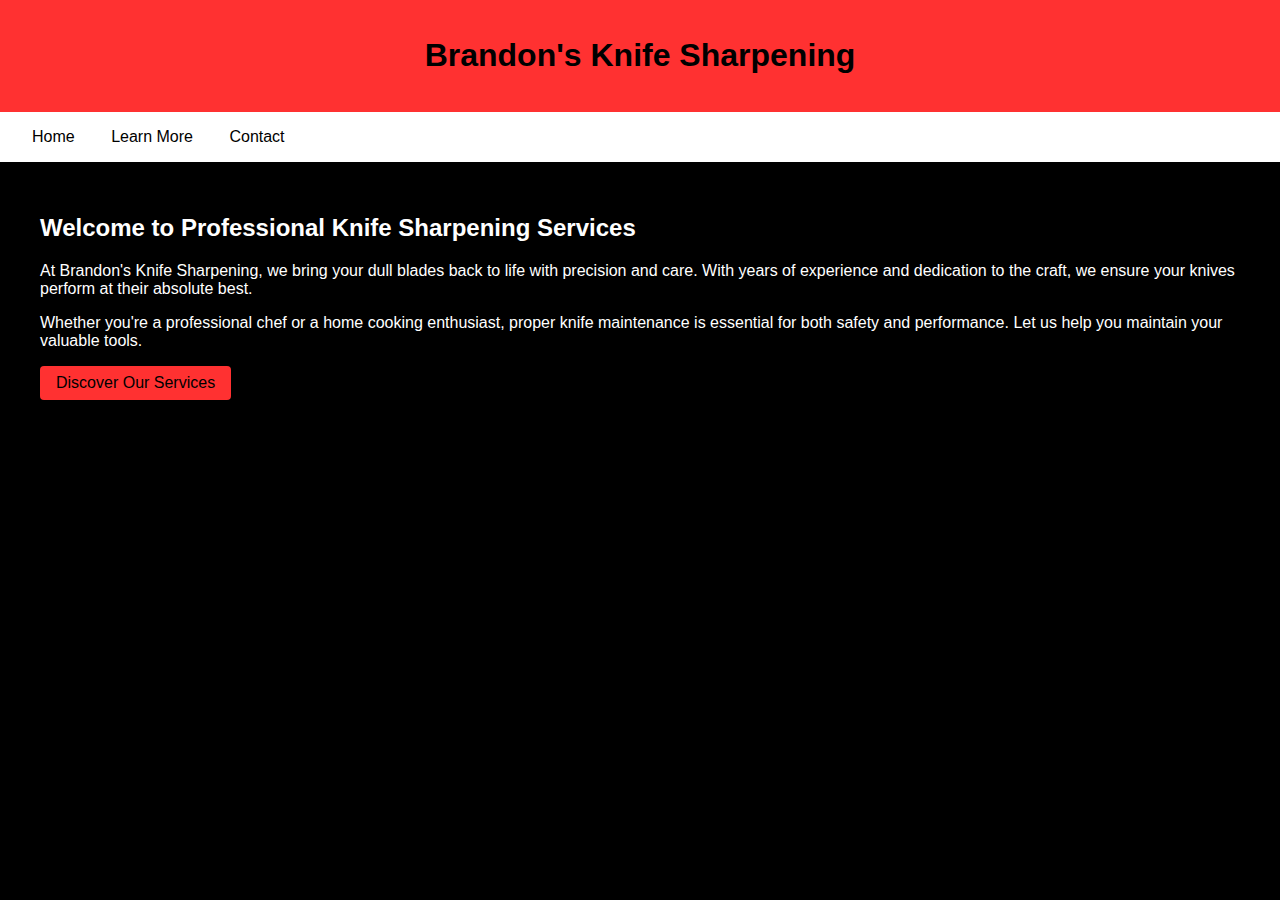
==== index.html @ 4161d785 "first" ====
<!DOCTYPE html>
<html lang="en">
  <head>
    <meta charset="UTF-8" />
    <meta name="viewport" content="width=device-width, initial-scale=1.0" />
    <title>Brandon's Knife Sharpening</title>
    <link rel="stylesheet" href="styles.css" />
  </head>
  <body>
    <header>
      <h1>Brandon's Knife Sharpening</h1>
    </header>
    <nav>
      <a href="index.html">Home</a>
      <a href="learn-more.html">Learn More</a>
      <a href="contact.html">Contact</a>
    </nav>
    <div class="container">
      <h2>Welcome to Professional Knife Sharpening Services</h2>
      <p>
        At Brandon's Knife Sharpening, we bring your dull blades back to life
        with precision and care. With years of experience and dedication to the
        craft, we ensure your knives perform at their absolute best.
      </p>
      <p>
        Whether you're a professional chef or a home cooking enthusiast, proper
        knife maintenance is essential for both safety and performance. Let us
        help you maintain your valuable tools.
      </p>
      <a href="learn-more.html" class="button">Discover Our Services</a>
    </div>
  </body>
</html>
---- styles.css ----
:root {
  --primary: #ff3131;
  --secondary: #000;
  --accent: #fff;
}

body {
  font-family: "Arial", sans-serif;
  margin: 0;
  padding: 0;
  background-color: var(--secondary);
  color: var(--accent);
}

header {
  background-color: var(--primary);
  color: var(--secondary);
  padding: 1rem;
  text-align: center;
}

nav {
  background-color: var(--accent);
  padding: 1rem;
}

nav a {
  color: var(--secondary);
  text-decoration: none;
  margin: 0 1rem;
}

nav a:hover {
  color: var(--primary);
}

.container {
  max-width: 1200px;
  margin: 0 auto;
  padding: 2rem;
}

.button {
  background-color: var(--primary);
  color: var(--secondary);
  padding: 0.5rem 1rem;
  border: none;
  border-radius: 4px;
  cursor: pointer;
  text-decoration: none;
  display: inline-block;
}

.button:hover {
  opacity: 0.9;
}
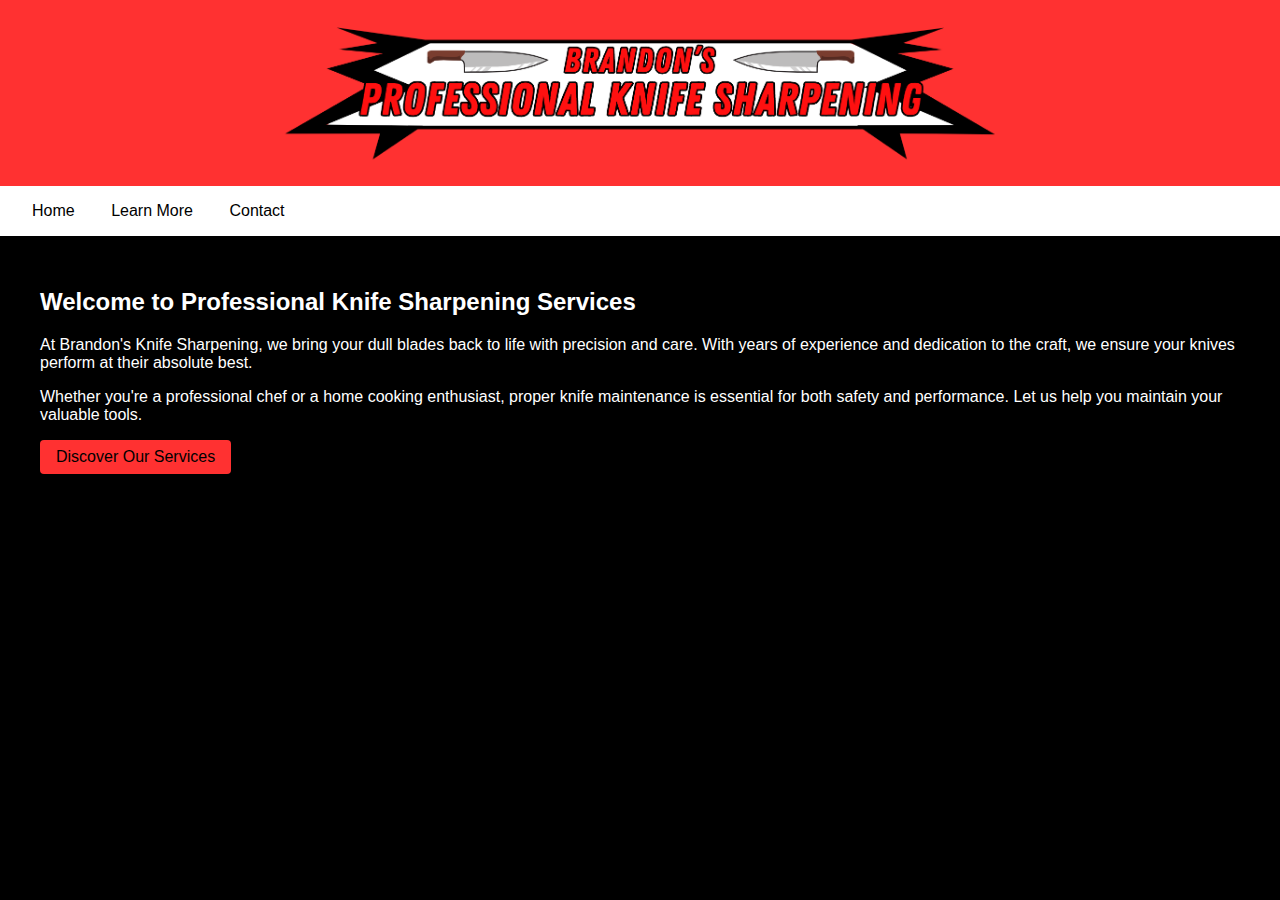
==== commit 4706ae69: "2" ====
--- a/index.html
+++ b/index.html
@@ -8,7 +8,11 @@
   </head>
   <body>
     <header>
-      <h1>Brandon's Knife Sharpening</h1>
+      <img
+        src="images/BKS-banner.png"
+        alt="Brandon's Knife Sharpening"
+        class="banner-logo"
+      />
     </header>
     <nav>
       <a href="index.html">Home</a>
--- a/styles.css
+++ b/styles.css
@@ -17,6 +17,19 @@
   color: var(--secondary);
   padding: 1rem;
   text-align: center;
+}
+
+.banner-logo {
+  max-width: 100%;
+  height: auto;
+  /* Adjust max-height if needed */
+  max-height: 150px;
+}
+.profile-photo {
+  width: 100px; /* or whatever size you prefer */
+  height: 100px;
+  object-fit: cover;
+  border-radius: 50%; /* makes it circular */
 }
 
 nav {
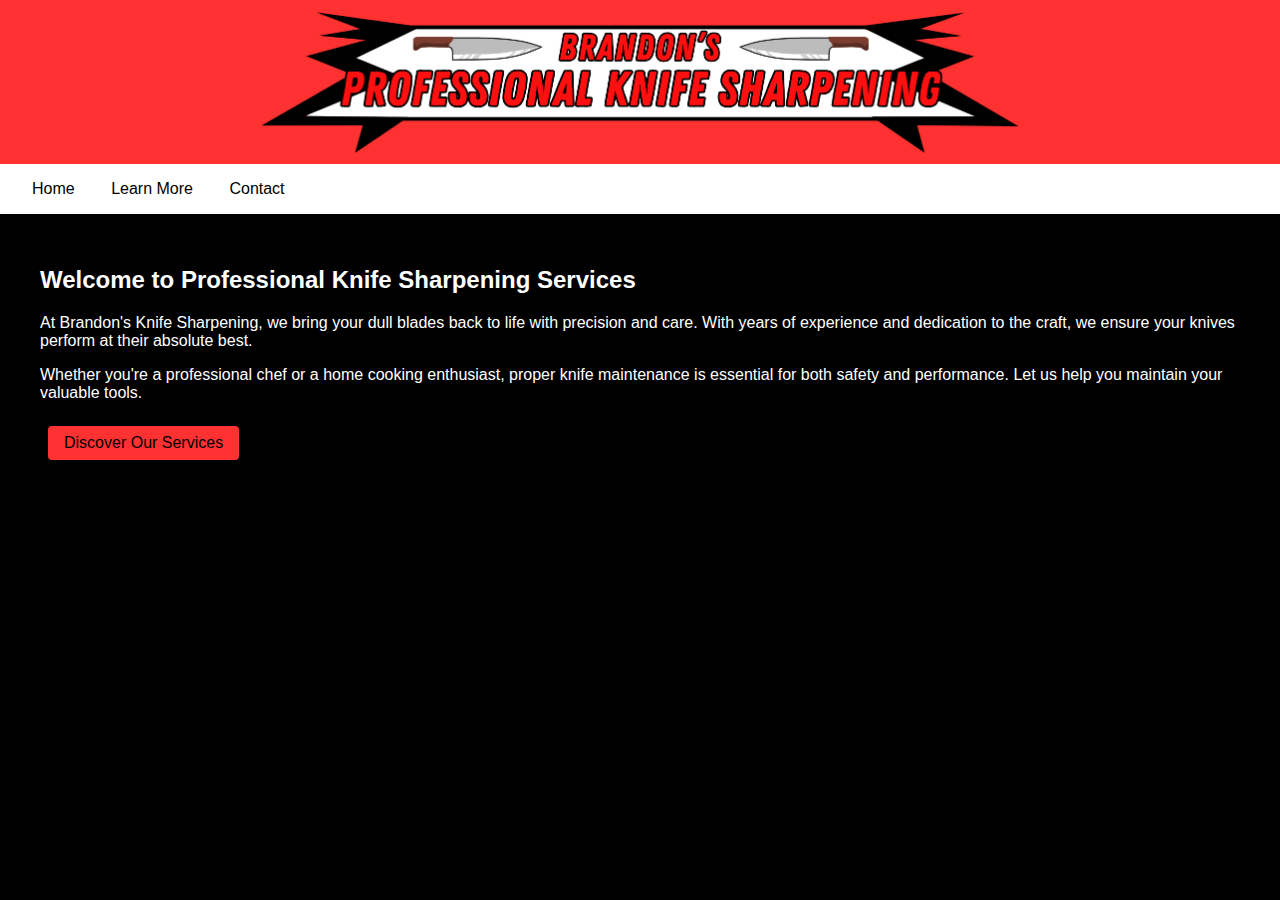
==== commit 8fd57534: "rough" ====
--- a/index.html
+++ b/index.html
@@ -5,6 +5,7 @@
     <meta name="viewport" content="width=device-width, initial-scale=1.0" />
     <title>Brandon's Knife Sharpening</title>
     <link rel="stylesheet" href="styles.css" />
+    <link rel="icon" href="favicon.ico" type="image/x-icon" />
   </head>
   <body>
     <header>
@@ -15,10 +16,11 @@
       />
     </header>
     <nav>
-      <a href="index.html">Home</a>
-      <a href="learn-more.html">Learn More</a>
-      <a href="contact.html">Contact</a>
+      <a href="/">Home</a>
+      <a href="/learn-more/">Learn More</a>
+      <a href="/contact/">Contact</a>
     </nav>
+
     <div class="container">
       <h2>Welcome to Professional Knife Sharpening Services</h2>
       <p>
--- a/styles.css
+++ b/styles.css
@@ -15,7 +15,6 @@
 header {
   background-color: var(--primary);
   color: var(--secondary);
-  padding: 1rem;
   text-align: center;
 }
 
@@ -23,13 +22,19 @@
   max-width: 100%;
   height: auto;
   /* Adjust max-height if needed */
-  max-height: 150px;
+  max-height: 160px;
+  margin: 0px;
 }
 .profile-photo {
-  width: 100px; /* or whatever size you prefer */
-  height: 100px;
+  width: 200px;
+  height: 200px;
   object-fit: cover;
-  border-radius: 50%; /* makes it circular */
+  border-radius: 50%;
+  margin: 20px 0;
+}
+
+.contact-info {
+  text-align: center;
 }
 
 nav {
@@ -57,6 +62,7 @@
   background-color: var(--primary);
   color: var(--secondary);
   padding: 0.5rem 1rem;
+  margin: 0.5rem;
   border: none;
   border-radius: 4px;
   cursor: pointer;
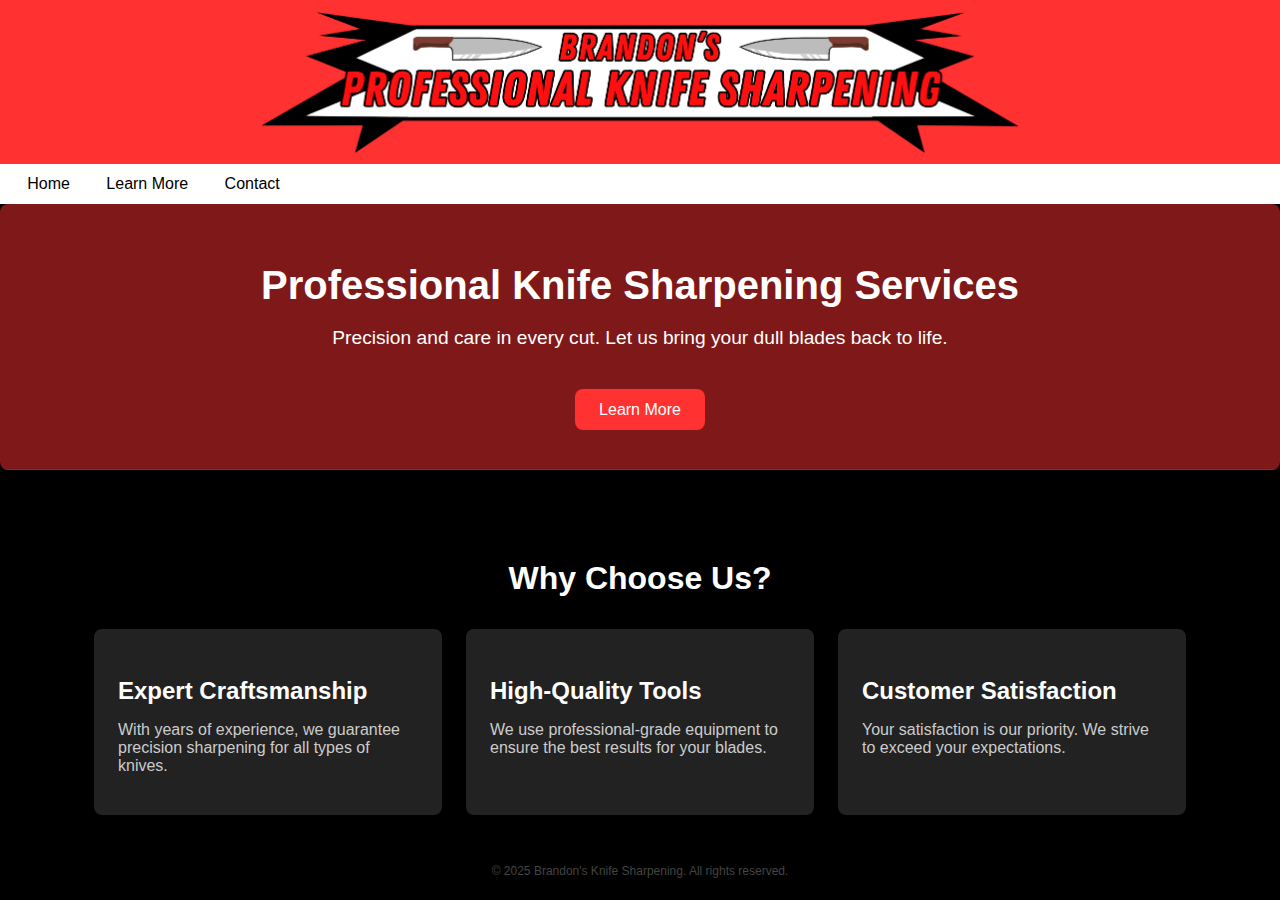
==== commit a26d940b: "idk" ====
--- a/index.html
+++ b/index.html
@@ -21,19 +21,44 @@
       <a href="/contact/">Contact</a>
     </nav>
 
-    <div class="container">
-      <h2>Welcome to Professional Knife Sharpening Services</h2>
+    <div class="hero">
+      <h1>Professional Knife Sharpening Services</h1>
       <p>
-        At Brandon's Knife Sharpening, we bring your dull blades back to life
-        with precision and care. With years of experience and dedication to the
-        craft, we ensure your knives perform at their absolute best.
+        Precision and care in every cut. Let us bring your dull blades back to
+        life.
       </p>
-      <p>
-        Whether you're a professional chef or a home cooking enthusiast, proper
-        knife maintenance is essential for both safety and performance. Let us
-        help you maintain your valuable tools.
-      </p>
-      <a href="learn-more.html" class="button">Discover Our Services</a>
+      <a href="/learn-more/" class="button">Learn More</a>
     </div>
+
+    <div class="container features">
+      <h2>Why Choose Us?</h2>
+      <div class="feature-cards">
+        <div class="feature-card">
+          <h3>Expert Craftsmanship</h3>
+          <p>
+            With years of experience, we guarantee precision sharpening for all
+            types of knives.
+          </p>
+        </div>
+        <div class="feature-card">
+          <h3>High-Quality Tools</h3>
+          <p>
+            We use professional-grade equipment to ensure the best results for
+            your blades.
+          </p>
+        </div>
+        <div class="feature-card">
+          <h3>Customer Satisfaction</h3>
+          <p>
+            Your satisfaction is our priority. We strive to exceed your
+            expectations.
+          </p>
+        </div>
+      </div>
+    </div>
+
+    <footer class="footer">
+      <p>&copy; 2025 Brandon's Knife Sharpening. All rights reserved.</p>
+    </footer>
   </body>
 </html>
--- a/styles.css
+++ b/styles.css
@@ -6,10 +6,9 @@
 
 body {
   font-family: "Arial", sans-serif;
+  background-color: var(--secondary);
+  color: var(--accent);
   margin: 0;
-  padding: 0;
-  background-color: var(--secondary);
-  color: var(--accent);
 }
 
 header {
@@ -21,9 +20,8 @@
 .banner-logo {
   max-width: 100%;
   height: auto;
-  /* Adjust max-height if needed */
   max-height: 160px;
-  margin: 0px;
+  margin: 0;
 }
 .profile-photo {
   width: 200px;
@@ -33,13 +31,158 @@
   margin: 20px 0;
 }
 
+/* Hero Section */
+.hero {
+  background-image: linear-gradient(rgba(0, 0, 0, 0.5), rgba(0, 0, 0, 0.5)),
+    url("images/knife-hero.jpg");
+  background-size: cover;
+  background-position: center;
+  color: var(--accent);
+  text-align: center;
+  padding: 3rem 1rem;
+}
+
+.hero h1 {
+  font-size: 2.5rem;
+  margin-bottom: 1rem;
+}
+
+.hero p {
+  font-size: 1.2rem;
+  margin-bottom: 2rem;
+}
+
+.hero .button {
+  background-color: var(--primary);
+  color: var(--accent);
+  font-size: 1rem;
+  padding: 0.7rem 1.5rem;
+  border-radius: 8px;
+  transition: background-color 0.3s ease;
+}
+
+.hero .button:hover {
+  background-color: #ff6161;
+}
+
+/* Features Section */
+.features {
+  text-align: center;
+  padding: 2rem 1rem;
+  background-color: var(--secondary);
+  color: var(--accent);
+}
+
+.features h2 {
+  margin-bottom: 2rem;
+  font-size: 2rem;
+}
+
+.feature-cards {
+  display: flex;
+  flex-wrap: wrap;
+  justify-content: center;
+  gap: 1.5rem;
+}
+
+.feature-card {
+  background-color: #222;
+  padding: 1.5rem;
+  border-radius: 8px;
+  box-shadow: 0 4px 8px rgba(0, 0, 0, 0.3);
+  flex: 1;
+  max-width: 300px;
+  text-align: left;
+  color: var(--accent);
+}
+
+.feature-card h3 {
+  margin-bottom: 1rem;
+  font-size: 1.5rem;
+}
+
+.feature-card p {
+  font-size: 1rem;
+  color: #ccc;
+}
+
+/* Hero Section for Learn More */
+.learn-more-hero {
+  background-image: linear-gradient(rgba(0, 0, 0, 0.5), rgba(0, 0, 0, 0.5)),
+    url("../images/knife-care.jpg");
+  background-size: cover;
+  background-position: center;
+  color: var(--accent);
+  text-align: center;
+  padding: 3rem 1rem;
+}
+
+.learn-more-hero h1 {
+  font-size: 2.5rem;
+  margin-bottom: 1rem;
+}
+
+.learn-more-hero p {
+  font-size: 1.2rem;
+  margin-bottom: 2rem;
+}
+
+/* Learn More Content */
+.learn-more-content {
+  padding: 2rem 1rem;
+}
+
+.service-section h2,
+.benefits-section h2 {
+  text-align: center;
+  margin-bottom: 2rem;
+  font-size: 2rem;
+}
+
+.service-cards {
+  display: flex;
+  flex-wrap: wrap;
+  gap: 1.5rem;
+  justify-content: center;
+  margin-bottom: 2rem;
+}
+
+.service-card {
+  background-color: #222;
+  padding: 1.5rem;
+  border-radius: 8px;
+  box-shadow: 0 4px 8px rgba(0, 0, 0, 0.3);
+  flex: 1;
+  max-width: 350px;
+  color: var(--accent);
+}
+
+.service-card h3 {
+  font-size: 1.5rem;
+  margin-bottom: 1rem;
+}
+
+.service-card p,
+.service-card ul {
+  font-size: 1rem;
+}
+
+.benefits-section ul {
+  list-style-type: disc;
+  list-style-position: inside;
+  margin: 1rem auto;
+  max-width: 800px;
+  font-size: 1rem;
+  color: var(--accent);
+}
+
 .contact-info {
   text-align: center;
 }
 
 nav {
   background-color: var(--accent);
-  padding: 1rem;
+  padding: 0.7rem;
 }
 
 nav a {
@@ -60,7 +203,7 @@
 
 .button {
   background-color: var(--primary);
-  color: var(--secondary);
+  color: var(--accent);
   padding: 0.5rem 1rem;
   margin: 0.5rem;
   border: none;
@@ -73,3 +216,62 @@
 .button:hover {
   opacity: 0.9;
 }
+
+/* Contact Page Specific */
+.contact-page {
+  text-align: center;
+  color: var(--accent);
+}
+
+.hero {
+  background-color: var(--primary);
+  color: var(--accent);
+  padding: 2rem;
+  border-radius: 8px;
+  margin-bottom: 2rem;
+}
+
+.contact-details {
+  display: flex;
+  justify-content: center;
+  margin-bottom: 2rem;
+}
+
+.contact-card {
+  background-color: #222;
+  padding: 1rem;
+  border-radius: 12px;
+  box-shadow: 0px 4px 6px rgba(0, 0, 0, 0.3);
+  text-align: center;
+  max-width: 400px;
+}
+
+.contact-card h3 {
+  margin: 1rem 0 0.5rem;
+}
+
+.contact-card p {
+  margin: 0.5rem 0;
+}
+
+.contact-card a {
+  text-decoration: none;
+  color: var(--primary);
+  font-size: 0.9rem;
+  font-weight: bold;
+}
+
+.contact-card .button {
+  background-color: var(--primary);
+  color: var(--accent);
+}
+
+/* Footer Styles */
+.footer {
+  background-color: var(--secondary);
+  color: #444;
+  padding: 0.3rem;
+  margin: 0;
+  text-align: center;
+  font-size: 0.75rem;
+}
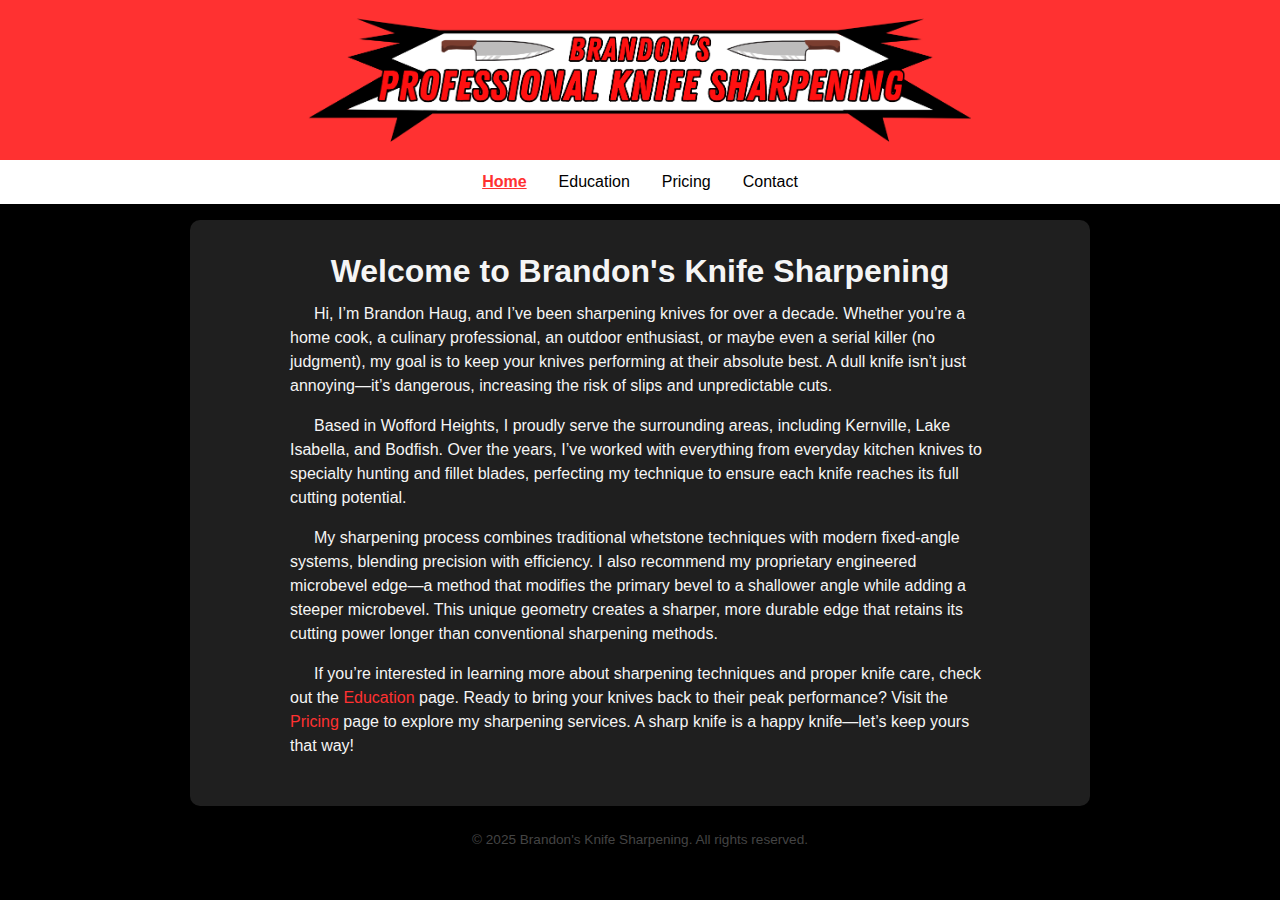
==== commit ffe944db: "rough draft" ====
--- a/index.html
+++ b/index.html
@@ -8,57 +8,59 @@
     <link rel="icon" href="favicon.ico" type="image/x-icon" />
   </head>
   <body>
-    <header>
+    <header class="header">
       <img
         src="images/BKS-banner.png"
         alt="Brandon's Knife Sharpening"
         class="banner-logo"
       />
     </header>
-    <nav>
-      <a href="/">Home</a>
-      <a href="/learn-more/">Learn More</a>
+
+    <nav class="nav">
+      <a href="/" class="active">Home</a>
+      <a href="/education/">Education</a>
+      <a href="/pricing/">Pricing</a>
       <a href="/contact/">Contact</a>
     </nav>
 
-    <div class="hero">
-      <h1>Professional Knife Sharpening Services</h1>
+    <main class="content-section home-page">
+      <h1>Welcome to Brandon's Knife Sharpening</h1>
       <p>
-        Precision and care in every cut. Let us bring your dull blades back to
-        life.
+        Hi, I’m Brandon Haug, and I’ve been sharpening knives for over a decade.
+        Whether you’re a home cook, a culinary professional, an outdoor
+        enthusiast, or maybe even a serial killer (no judgment), my goal is to
+        keep your knives performing at their absolute best. A dull knife isn’t
+        just annoying—it’s dangerous, increasing the risk of slips and
+        unpredictable cuts.
       </p>
-      <a href="/learn-more/" class="button">Learn More</a>
-    </div>
-
-    <div class="container features">
-      <h2>Why Choose Us?</h2>
-      <div class="feature-cards">
-        <div class="feature-card">
-          <h3>Expert Craftsmanship</h3>
-          <p>
-            With years of experience, we guarantee precision sharpening for all
-            types of knives.
-          </p>
-        </div>
-        <div class="feature-card">
-          <h3>High-Quality Tools</h3>
-          <p>
-            We use professional-grade equipment to ensure the best results for
-            your blades.
-          </p>
-        </div>
-        <div class="feature-card">
-          <h3>Customer Satisfaction</h3>
-          <p>
-            Your satisfaction is our priority. We strive to exceed your
-            expectations.
-          </p>
-        </div>
-      </div>
-    </div>
+      <p>
+        Based in Wofford Heights, I proudly serve the surrounding areas,
+        including Kernville, Lake Isabella, and Bodfish. Over the years, I’ve
+        worked with everything from everyday kitchen knives to specialty hunting
+        and fillet blades, perfecting my technique to ensure each knife reaches
+        its full cutting potential.
+      </p>
+      <p>
+        My sharpening process combines traditional whetstone techniques with
+        modern fixed-angle systems, blending precision with efficiency. I also
+        recommend my proprietary engineered microbevel edge—a method that
+        modifies the primary bevel to a shallower angle while adding a steeper
+        microbevel. This unique geometry creates a sharper, more durable edge
+        that retains its cutting power longer than conventional sharpening
+        methods.
+      </p>
+      <p>
+        If you’re interested in learning more about sharpening techniques and
+        proper knife care, check out the
+        <a href="/education/">Education</a> page. Ready to bring your knives
+        back to their peak performance? Visit the
+        <a href="/pricing/">Pricing</a> page to explore my sharpening services.
+        A sharp knife is a happy knife—let’s keep yours that way!
+      </p>
+    </main>
 
     <footer class="footer">
-      <p>&copy; 2025 Brandon's Knife Sharpening. All rights reserved.</p>
+      &copy; 2025 Brandon's Knife Sharpening. All rights reserved.
     </footer>
   </body>
 </html>
--- a/styles.css
+++ b/styles.css
@@ -1,277 +1,404 @@
+/* COLOR VARIABLES */
 :root {
   --primary: #ff3131;
   --secondary: #000;
   --accent: #fff;
+  --dark-bg: #1f1f1f;
+  --mid-bg: #2a2a2a;
+  --text-color: #f5f5f5;
+  --subtle-gray: #444;
+}
+
+/* RESET & BODY */
+* {
+  margin: 0;
+  padding: 0;
+  box-sizing: border-box;
 }
 
 body {
   font-family: "Arial", sans-serif;
   background-color: var(--secondary);
-  color: var(--accent);
-  margin: 0;
-}
-
-header {
+  color: var(--text-color);
+  text-align: center;
+}
+
+/* HEADER & BANNER */
+.header {
   background-color: var(--primary);
-  color: var(--secondary);
-  text-align: center;
+  padding: 0.5rem 0;
 }
 
 .banner-logo {
+  max-height: 140px;
+  height: auto;
   max-width: 100%;
-  height: auto;
-  max-height: 160px;
-  margin: 0;
-}
-.profile-photo {
-  width: 200px;
-  height: 200px;
-  object-fit: cover;
-  border-radius: 50%;
-  margin: 20px 0;
-}
-
-/* Hero Section */
-.hero {
-  background-image: linear-gradient(rgba(0, 0, 0, 0.5), rgba(0, 0, 0, 0.5)),
-    url("images/knife-hero.jpg");
-  background-size: cover;
-  background-position: center;
-  color: var(--accent);
-  text-align: center;
-  padding: 3rem 1rem;
-}
-
-.hero h1 {
-  font-size: 2.5rem;
-  margin-bottom: 1rem;
-}
-
-.hero p {
-  font-size: 1.2rem;
-  margin-bottom: 2rem;
-}
-
-.hero .button {
-  background-color: var(--primary);
-  color: var(--accent);
-  font-size: 1rem;
-  padding: 0.7rem 1.5rem;
-  border-radius: 8px;
-  transition: background-color 0.3s ease;
-}
-
-.hero .button:hover {
-  background-color: #ff6161;
-}
-
-/* Features Section */
-.features {
-  text-align: center;
-  padding: 2rem 1rem;
-  background-color: var(--secondary);
-  color: var(--accent);
-}
-
-.features h2 {
-  margin-bottom: 2rem;
-  font-size: 2rem;
-}
-
-.feature-cards {
+}
+
+/* NAVIGATION */
+.nav {
+  background-color: var(--accent);
   display: flex;
   flex-wrap: wrap;
   justify-content: center;
-  gap: 1.5rem;
-}
-
-.feature-card {
-  background-color: #222;
-  padding: 1.5rem;
-  border-radius: 8px;
-  box-shadow: 0 4px 8px rgba(0, 0, 0, 0.3);
-  flex: 1;
-  max-width: 300px;
-  text-align: left;
-  color: var(--accent);
-}
-
-.feature-card h3 {
-  margin-bottom: 1rem;
-  font-size: 1.5rem;
-}
-
-.feature-card p {
-  font-size: 1rem;
-  color: #ccc;
-}
-
-/* Hero Section for Learn More */
-.learn-more-hero {
-  background-image: linear-gradient(rgba(0, 0, 0, 0.5), rgba(0, 0, 0, 0.5)),
-    url("../images/knife-care.jpg");
-  background-size: cover;
-  background-position: center;
-  color: var(--accent);
-  text-align: center;
-  padding: 3rem 1rem;
-}
-
-.learn-more-hero h1 {
-  font-size: 2.5rem;
-  margin-bottom: 1rem;
-}
-
-.learn-more-hero p {
-  font-size: 1.2rem;
-  margin-bottom: 2rem;
-}
-
-/* Learn More Content */
-.learn-more-content {
-  padding: 2rem 1rem;
-}
-
-.service-section h2,
-.benefits-section h2 {
-  text-align: center;
-  margin-bottom: 2rem;
-  font-size: 2rem;
-}
-
-.service-cards {
-  display: flex;
-  flex-wrap: wrap;
-  gap: 1.5rem;
-  justify-content: center;
-  margin-bottom: 2rem;
-}
-
-.service-card {
-  background-color: #222;
-  padding: 1.5rem;
-  border-radius: 8px;
-  box-shadow: 0 4px 8px rgba(0, 0, 0, 0.3);
-  flex: 1;
-  max-width: 350px;
-  color: var(--accent);
-}
-
-.service-card h3 {
-  font-size: 1.5rem;
-  margin-bottom: 1rem;
-}
-
-.service-card p,
-.service-card ul {
-  font-size: 1rem;
-}
-
-.benefits-section ul {
-  list-style-type: disc;
-  list-style-position: inside;
-  margin: 1rem auto;
-  max-width: 800px;
-  font-size: 1rem;
-  color: var(--accent);
-}
-
-.contact-info {
-  text-align: center;
-}
-
-nav {
-  background-color: var(--accent);
-  padding: 0.7rem;
-}
-
-nav a {
+  align-items: center;
+  padding: 0.8rem 1rem;
+}
+
+.nav a {
   color: var(--secondary);
   text-decoration: none;
   margin: 0 1rem;
-}
-
-nav a:hover {
+  font-weight: 500;
+  white-space: nowrap;
+}
+
+.nav a:hover {
   color: var(--primary);
 }
 
+.nav a.active {
+  text-decoration: underline;
+  font-weight: bold;
+  color: var(--primary);
+}
+
+.WARNING {
+  background-color: #ffef16;
+  color: red;
+  font-weight: bold;
+}
+
+/* CONTAINER & CONTENT SECTIONS */
 .container {
   max-width: 1200px;
   margin: 0 auto;
+  padding: 2rem 1rem;
+  text-align: center;
+}
+
+.content-section {
+  background-color: var(--dark-bg);
   padding: 2rem;
-}
-
+  border-radius: 10px;
+  margin: 1rem auto;
+  line-height: 1.5;
+  max-width: 900px;
+}
+
+.sub-container {
+  /* Only grows to fit its children */
+  display: inline-block;
+  background-color: var(--mid-bg);
+  border-radius: 20px;
+  padding: 1rem;
+  margin: 0 auto;
+  max-width: 100%;
+  text-align: center;
+}
+
+/* TEXT ELEMENTS */
+h1,
+h2,
+h3 {
+  margin-bottom: 0.75rem;
+  line-height: 1.2;
+}
+.education-page h3 {
+  max-width: 700px;
+  text-align: left;
+  margin: 0 auto;
+}
+
+li {
+  text-align: left;
+  margin-bottom: 0.5rem;
+  max-width: 700px;
+  margin: 0 auto;
+  text-align: left;
+  margin-bottom: 1rem;
+}
+p {
+  line-height: 1.5;
+  max-width: 700px;
+  margin: 0 auto;
+  text-align: left;
+  margin-bottom: 1rem;
+}
+
+a {
+  color: var(--primary);
+  text-decoration: none;
+}
+
+/* FOOTER */
+.footer {
+  background-color: var(--secondary);
+  color: var(--subtle-gray);
+  padding: 0.6rem;
+  font-size: 0.85rem;
+  text-align: center;
+  align-self: center;
+}
+
+/* BUTTONS */
 .button {
+  display: inline-block;
   background-color: var(--primary);
   color: var(--accent);
-  padding: 0.5rem 1rem;
-  margin: 0.5rem;
   border: none;
-  border-radius: 4px;
+  padding: 0.7rem 1.2rem;
+  border-radius: 5px;
   cursor: pointer;
-  text-decoration: none;
-  display: inline-block;
-}
-
-.button:hover {
-  opacity: 0.9;
-}
-
-/* Contact Page Specific */
-.contact-page {
-  text-align: center;
+  font-size: 0.95rem;
+  transition: background-color 0.2s ease;
+}
+
+/* .button:hover {
+  background-color: #e62c2c;
+} */
+
+/* Back & Reset Buttons */
+.back,
+.reset {
+  background-color: transparent;
   color: var(--accent);
-}
-
-.hero {
-  background-color: var(--primary);
+  border: none;
+  cursor: pointer;
+  border-radius: 5px;
+  padding: 0;
+  margin: 0;
+}
+
+.back-img {
+  width: auto;
+  height: 35px;
+}
+
+.reset-img {
+  width: auto;
+  height: 20px;
+}
+
+/* CONTACT PAGE */
+.contact-details {
+  display: flex;
+  margin-bottom: 2rem;
+}
+
+.contact-card {
+  background-color: var(--mid-bg);
+  padding: 1.5rem;
+  border-radius: 12px;
+  box-shadow: 0 4px 6px rgba(0, 0, 0, 0.3);
+  margin: 0 auto;
+}
+
+.profile-photo {
+  width: 180px;
+  height: 180px;
+  object-fit: cover;
+  border-radius: 50%;
+  margin-bottom: 1rem;
+}
+
+/* PRICING PAGE - STEPS */
+.step {
+  display: none;
+  opacity: 0;
+  transition: opacity 0.4s ease-in-out;
+}
+
+.step.active {
+  display: block;
+  opacity: 1;
+  margin: 0 auto;
+  max-width: 900px;
+}
+
+.step-header {
+  /* We turn on relative positioning so we can "pin" button group absolutely if we want */
+  position: relative;
+  display: flex;
+  align-items: center;
+  justify-content: center; /* centers the H2 */
+  /* margin-bottom: 1rem; */
+  width: 100%;
+  gap: 0.5rem; /* optional */
+}
+
+.step-header h2 {
+  font-size: 1.4rem;
+}
+
+.header-buttons-group {
+  position: absolute;
+  left: 0;
+  top: 50%;
+  transform: translateY(-50%);
+  display: flex;
+  gap: 1rem;
+}
+
+/* KNIFE OPTIONS WRAPPER */
+.knife-options {
+  display: flex;
+  flex-wrap: wrap;
+  justify-content: center;
+  align-items: center;
+  gap: 1rem;
+  margin-top: 1rem;
+  /* If you want to ensure it never exceeds e.g. 600px wide, add:
+     max-width: 600px;
+     margin-left: auto;
+     margin-right: auto;
+  */
+}
+
+/* KNIFE BUTTON */
+.knife-button {
+  /* Min-width ensures multiple can fit in one row if there is space */
+  display: inline-flex;
+  flex-direction: column;
+  justify-content: center;
+  align-items: center;
+  background-color: #303030;
   color: var(--accent);
-  padding: 2rem;
-  border-radius: 8px;
-  margin-bottom: 2rem;
-}
-
-.contact-details {
+  border: none;
+  border-radius: 15px;
+  box-shadow: 0 2px 5px rgba(0, 0, 0, 0.6);
+  cursor: pointer;
+  transition: background-color 0.3s ease;
+  padding: 1rem;
+  width: auto;
+  font-size: 16px;
+  min-width: 130px; /* try adjusting this up/down as needed */
+  height: 160px; /* Fixed height for uniformity */
+}
+
+.knife-button:hover {
+  background-color: #3a3a3a;
+}
+
+/* MULTIPLE ICONS INSIDE A BUTTON */
+.knife-icons {
   display: flex;
   justify-content: center;
-  margin-bottom: 2rem;
-}
-
-.contact-card {
-  background-color: #222;
-  padding: 1rem;
-  border-radius: 12px;
-  box-shadow: 0px 4px 6px rgba(0, 0, 0, 0.3);
-  text-align: center;
-  max-width: 400px;
-}
-
-.contact-card h3 {
-  margin: 1rem 0 0.5rem;
-}
-
-.contact-card p {
-  margin: 0.5rem 0;
-}
-
-.contact-card a {
-  text-decoration: none;
-  color: var(--primary);
-  font-size: 0.9rem;
-  font-weight: bold;
-}
-
-.contact-card .button {
-  background-color: var(--primary);
-  color: var(--accent);
-}
-
-/* Footer Styles */
-.footer {
-  background-color: var(--secondary);
-  color: #444;
-  padding: 0.3rem;
-  margin: 0;
-  text-align: center;
-  font-size: 0.75rem;
-}
+  align-items: center;
+  /* flex-wrap: wrap; */ /* Re-enable if you want them to break onto a new line inside the button */
+  margin-bottom: 0.5rem;
+}
+
+.pricing-icons {
+  width: 110px;
+  height: 110px;
+  object-fit: contain;
+  margin: 0 -10px; /* your existing negative margin; tweak as desired */
+}
+
+/* LABEL UNDER THE ICONS */
+.knife-button span {
+  font-size: 1rem;
+  font-weight: 500;
+}
+
+/* PRICING SECTION */
+.pricing {
+  margin-top: 1.5rem;
+  text-align: left;
+  display: flex;
+  flex-direction: column;
+  gap: 0.7rem;
+}
+
+.price {
+  font-size: 1.05rem;
+  margin-right: 5px;
+}
+
+select.select {
+  background-color: #444;
+  color: #fff;
+  padding: 0.2rem 0.6rem;
+  border-radius: 6px;
+  border: none;
+  margin-left: 0.5rem;
+  font-size: 0.95rem;
+}
+
+/* RESPONSIVE DESIGN */
+@media (max-width: 768px) {
+  .banner-logo {
+    max-height: 100px;
+  }
+
+  .nav {
+    flex-wrap: wrap;
+    gap: 0.5rem;
+  }
+
+  .nav a {
+    margin: 0.2rem 0.6rem;
+  }
+
+  .container {
+    padding: 1rem 0.8rem;
+  }
+
+  .sub-container {
+    padding: 1rem;
+    border-radius: 10px;
+  }
+
+  .step-header {
+    flex-direction: column;
+    position: static;
+    flex-direction: column;
+    align-items: flex-start;
+    gap: 0;
+    margin-bottom: 0;
+  }
+
+  .step-header h2 {
+    margin: 0 1rem 0.5rem;
+    align-self: center;
+    text-align: center;
+    font-size: 1.2rem;
+  }
+
+  .header-buttons-group {
+    position: static; /* no longer absolute; it’ll flow naturally */
+    transform: none; /* remove the translateY(-50%) */
+    align-self: flex-start;
+    gap: 1rem;
+  }
+
+  /* Remove forced column layout so the buttons can keep wrapping */
+  .knife-options {
+    flex-direction: row;
+    justify-content: center;
+  }
+
+  .knife-button {
+    height: 140px;
+    padding: 0.8rem;
+    min-width: 120px; /* you can reduce this further if needed */
+  }
+
+  .pricing-icons {
+    width: 90px;
+    height: 90px;
+  }
+
+  .pricing {
+    margin: 1rem 0;
+    padding: 0 0.5rem;
+  }
+}
+
+/* EDUCATION PAGE */
+.education-page p,
+.home-page p,
+.pricing-page p {
+  text-indent: 1.5em; /* or whatever indent you want */
+}
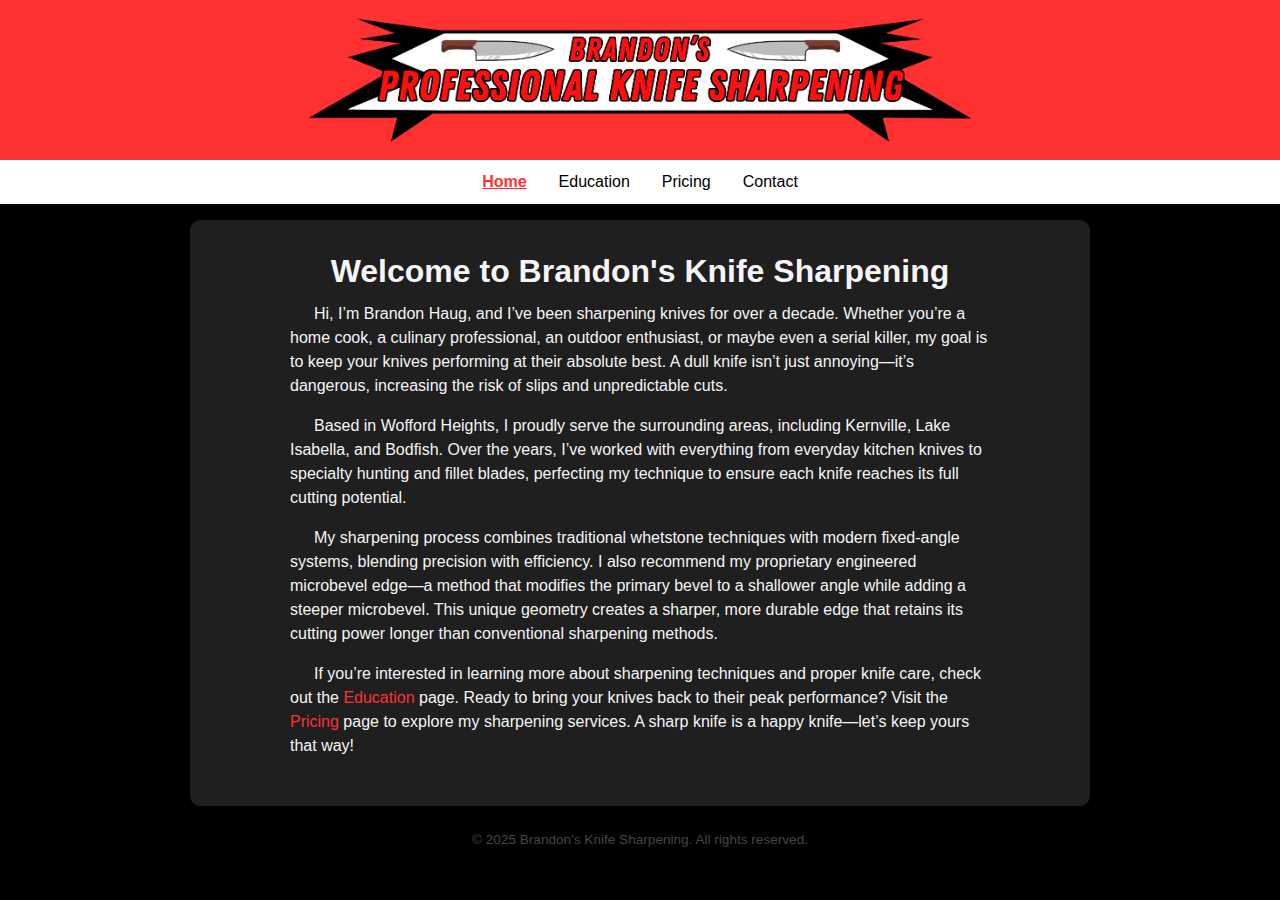
==== commit 220211ee: "rough draft2" ====
--- a/index.html
+++ b/index.html
@@ -28,10 +28,10 @@
       <p>
         Hi, I’m Brandon Haug, and I’ve been sharpening knives for over a decade.
         Whether you’re a home cook, a culinary professional, an outdoor
-        enthusiast, or maybe even a serial killer (no judgment), my goal is to
-        keep your knives performing at their absolute best. A dull knife isn’t
-        just annoying—it’s dangerous, increasing the risk of slips and
-        unpredictable cuts.
+        enthusiast, or maybe even a serial killer, my goal is to keep your
+        knives performing at their absolute best. A dull knife isn’t just
+        annoying—it’s dangerous, increasing the risk of slips and unpredictable
+        cuts.
       </p>
       <p>
         Based in Wofford Heights, I proudly serve the surrounding areas,
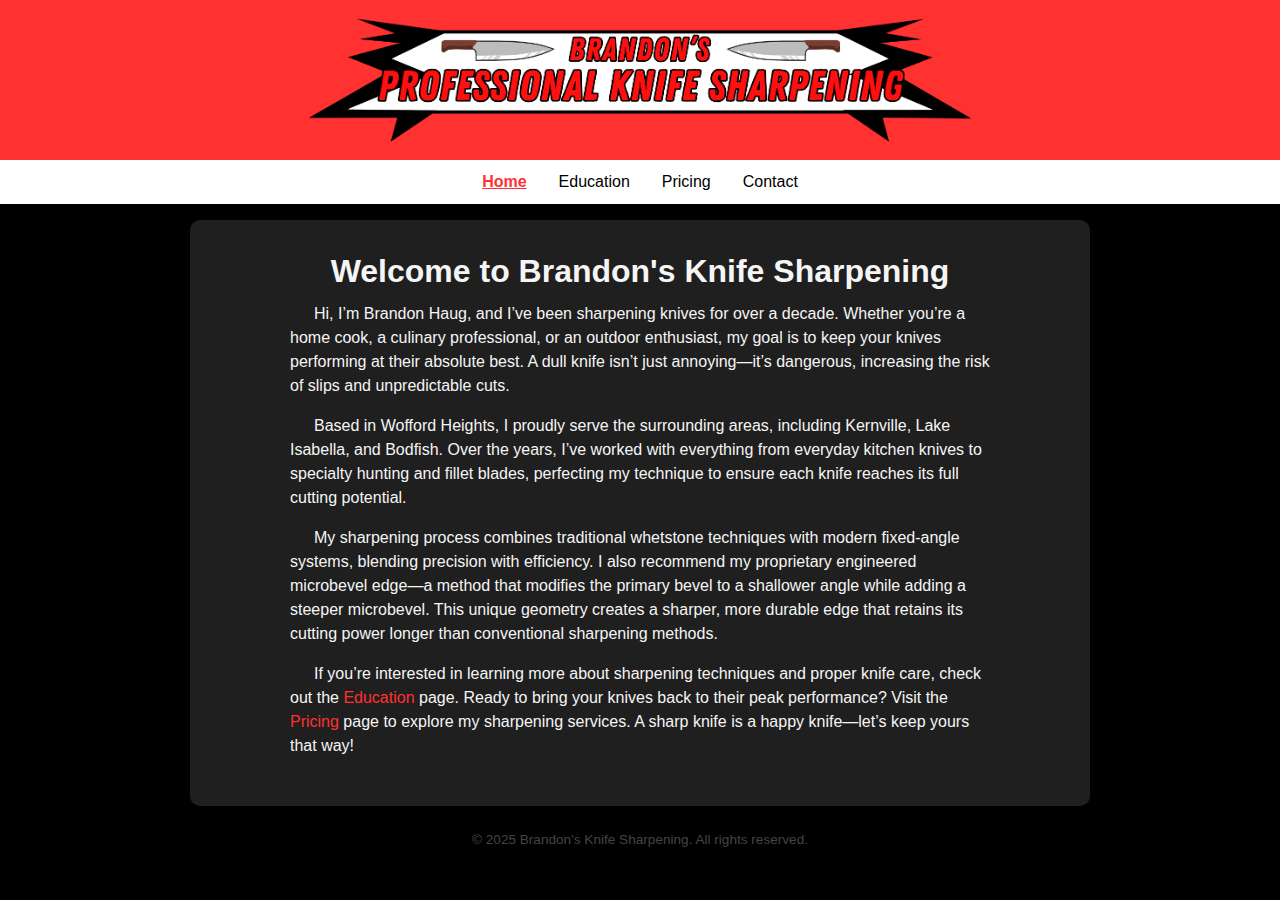
==== commit 7214b833: "v1" ====
--- a/index.html
+++ b/index.html
@@ -27,11 +27,10 @@
       <h1>Welcome to Brandon's Knife Sharpening</h1>
       <p>
         Hi, I’m Brandon Haug, and I’ve been sharpening knives for over a decade.
-        Whether you’re a home cook, a culinary professional, an outdoor
-        enthusiast, or maybe even a serial killer, my goal is to keep your
-        knives performing at their absolute best. A dull knife isn’t just
-        annoying—it’s dangerous, increasing the risk of slips and unpredictable
-        cuts.
+        Whether you’re a home cook, a culinary professional, or an outdoor
+        enthusiast, my goal is to keep your knives performing at their absolute
+        best. A dull knife isn’t just annoying—it’s dangerous, increasing the
+        risk of slips and unpredictable cuts.
       </p>
       <p>
         Based in Wofford Heights, I proudly serve the surrounding areas,
